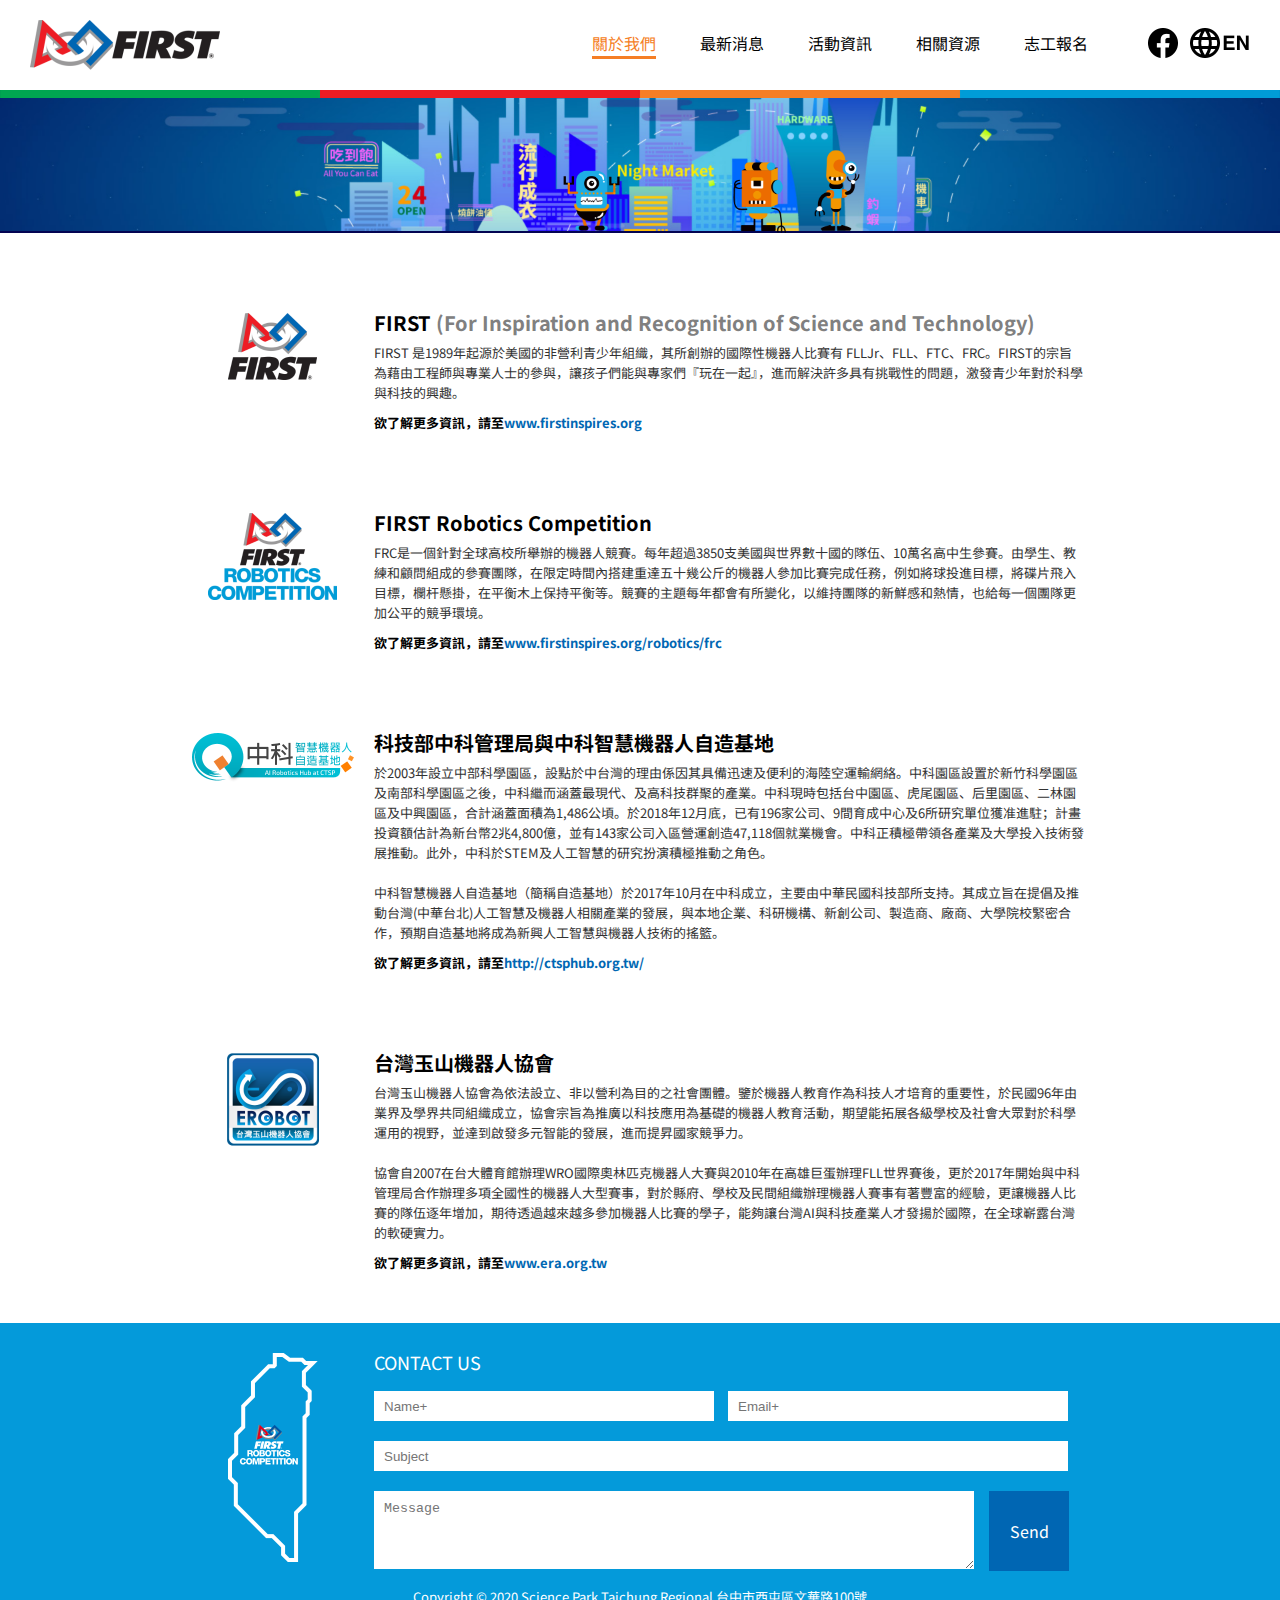
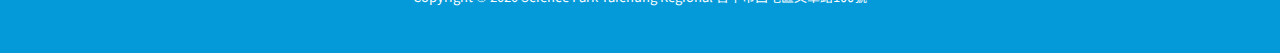
==== about.html @ 6f635e7b "新增" ====
<!DOCTYPE html>
<html lang="zh-TW">
<head>
  <meta charset="UTF-8">
  <meta name="viewport" content="width=device-width, initial-scale=1.0">
  <meta http-equiv="X-UA-Compatible" content="ie=edge">
  <meta property="og:type" content="website">
  <meta property="og:title" content="Science Park Taichung Regional" />
  <meta name="description" content="" />
  <meta property="og:image" content="img/800x800.png">
  <meta property="og:url" content="">
  <title>Science Park Taichung Regional</title>
  <link rel="shortcut icon" href="img/sp.ico">
  <link rel="stylesheet" href="css/jpreloader.css">
  <link rel="stylesheet" href="css/style.css">
  <link href="https://fonts.googleapis.com/css?family=Noto+Sans+SC" rel="stylesheet">
  <link href="https://fonts.googleapis.com/css?family=Roboto:300" rel="stylesheet">
  <title>Document</title>
</head>
<body>
<div id="jSplash"></div>
<div class="menu">
  <a href="index.html" title="Science Park Taichung Regional" class="logo">
    <img src="img/frc_logo@2x.png"
      alt="Science Park Taichung Regional">
  </a>
  <div class="icon">
    <a href="#" class="fb"></a>
    <a href="about_en.html" class="en"></a>
  </div>
  <ul>
    <li><a href="about.html" title="關於我們" class="act">關於我們</a></li>
    <li><a href="news.html" title="最新消息">最新消息</a></li>
    <li><a href="event.html" title="活動資訊">活動資訊</a></li>
    <li><a href="resource.html" title="相關資源">相關資源</a></li>
    <li><a href="volunteers.html" title="志工報名">志工報名</a></li>
  </ul>
 
</div>
<div class="bar"></div>
<div class="mainbar"><img src="img/banner@2x.png"></div>
<div class="wrap_box">
  <div class="info">
    <div><img src="img/first1@2x.png" style="width:89px;height:67px;"></div>
    <div>
      <h2>FIRST <span>(For Inspiration and Recognition of Science and Technology)</span></h2>
      <p>FIRST 是1989年起源於美國的非營利青少年組織，其所創辦的國際性機器人比賽有
        FLLJr、FLL、FTC、FRC。FIRST的宗旨為藉由工程師與專業人士的參與，讓孩子們能與專家們『玩在一起』，進而解決許多具有挑戰性的問題，激發青少年對於科學與科技的興趣。</p>
      <p>欲了解更多資訊，請至<a href="http://www.firstinspires.org" target="_blank">www.firstinspires.org</a></p>
    </div>
  </div>
  <div class="info">
    <div><img src="img/fir3@2x.png" style="width:129px;height:87px;"></div>
    <div>
      <h2>FIRST Robotics Competition</h2>
      <p>
        FRC是一個針對全球高校所舉辦的機器人競賽。每年超過3850支美國與世界數十國的隊伍、10萬名高中生參賽。由學生、教練和顧問組成的參賽團隊，在限定時間內搭建重達五十幾公斤的機器人參加比賽完成任務，例如將球投進目標，將碟片飛入目標，欄杆懸掛，在平衡木上保持平衡等。競賽的主題每年都會有所變化，以維持團隊的新鮮感和熱情，也給每一個團隊更加公平的競爭環境。
      </p>
      <p>欲了解更多資訊，請至<a href="http://www.firstinspires.org/robotics/frc"
          target="_blank">www.firstinspires.org/robotics/frc</a>
      </p>
    </div>
  </div>
  <div class="info">
    <div><img src="img/vector@2x.png" style="width:162px;height:55px;"></div>
    <div>
      <h2>科技部中科管理局與中科智慧機器人自造基地</h2>
      <p>
        於2003年設立中部科學園區，設點於中台灣的理由係因其具備迅速及便利的海陸空運輸網絡。中科園區設置於新竹科學園區及南部科學園區之後，中科繼而涵蓋最現代、及高科技群聚的產業。中科現時包括台中園區、虎尾園區、后里園區、二林園區及中興園區，合計涵蓋面積為1,486公頃。於2018年12月底，已有196家公司、9間育成中心及6所研究單位獲准進駐；計畫投資額估計為新台幣2兆4,800億，並有143家公司入區營運創造47,118個就業機會。中科正積極帶領各產業及大學投入技術發展推動。此外，中科於STEM及人工智慧的研究扮演積極推動之角色。
      <br><br>中科智慧機器人自造基地（簡稱自造基地）於2017年10月在中科成立，主要由中華民國科技部所支持。其成立旨在提倡及推動台灣(中華台北)人工智慧及機器人相關產業的發展，與本地企業、科研機構、新創公司、製造商、廠商、大學院校緊密合作，預期自造基地將成為新興人工智慧與機器人技術的搖籃。
      </p>
      <p>欲了解更多資訊，請至<a href="http://ctsphub.org.tw/" target="_blank">http://ctsphub.org.tw/</a>
      </p>
    </div>
  </div>
  <div class="info">
    <div><img src="img/er@2x.png" style="width:92px;height:93px;"></div>
    <div>
      <h2>台灣玉山機器人協會</h2>
      <p>
        台灣玉山機器人協會為依法設立、非以營利為目的之社會團體。鑒於機器人教育作為科技人才培育的重要性，於民國96年由業界及學界共同組織成立，協會宗旨為推廣以科技應用為基礎的機器人教育活動，期望能拓展各級學校及社會大眾對於科學運用的視野，並達到啟發多元智能的發展，進而提昇國家競爭力。
      <br><br>協會自2007在台大體育館辦理WRO國際奧林匹克機器人大賽與2010年在高雄巨蛋辦理FLL世界賽後，更於2017年開始與中科管理局合作辦理多項全國性的機器人大型賽事，對於縣府、學校及民間組織辦理機器人賽事有著豐富的經驗，更讓機器人比賽的隊伍逐年增加，期待透過越來越多參加機器人比賽的學子，能夠讓台灣AI與科技產業人才發揚於國際，在全球嶄露台灣的軟硬實力。
      </p>
      <p>欲了解更多資訊，請至<a href="http://www.era.org.tw" target="_blank">www.era.org.tw</a></p>
    </div>
  </div>
</div>
<div class="formbox">
  <div class="databox">
    <div><img src="img/twlogo@2x.png" style="width:90px;height:209px;"></div>
    <div>
      <p>CONTACT US</p>
      <input type="text" name="Name+" placeholder="Name+" required="">
      <input type="text" name="Email+" placeholder="Email+" required="">
      <input type="text" name="Subject" placeholder="Subject" required="">
      <textarea name="courseList" cols="50" rows="3" placeholder="Message"></textarea>
      <a href="javascript:;">Send</a>
    </div>
  </div>
  <div class="footer">Copyright © 2020 Science Park Taichung Regional 台中市西屯區文華路100號</div>
</div>
<div class="gotop" title="gotop">
  <a href="javascript:;">TOP</a>
</div>

  
</body>
<script src="js/lib/jquery-1.11.0.min.js"></script>
<script src="js/lib/TweenMax.min.js"></script>
<script src="js/lib/jpreloader.min.js"></script>
<script src="js/lib/swiper.min.js"></script>
<script src="js/sp.js"></script>
</html>
---- css/jpreloader.css ----
body{
	display:none;
}
#jpreOverlay {
	background-color: #022068;
}
#jpreSlide{
	font-size:22px;
	font-weight:bold;
	color:#ccc;
	text-align:center;
	width:430px;
/*	height:30%;*/
	margin-top: -120px;
}
#jpreLoader{
	width:430px;
	height:2px;
	margin-top: 0px;
/*	box-shadow:0 0 7px 3px #fff;
	-moz-box-shadow:0 0 7px 3px #fff;
	-webkit-box-shadow:0 0 7px 3px #fff;
	border-radius:25px;
	-moz-border-radius:25px;
	-webkit-border-radius:25px;*/
}
#jpreBar {
	/*display: none;*/
	border-radius:5px;
	-moz-border-radius:5px;
	-webkit-border-radius:5px;
	background-color:#449ad2;
}
#jprePercentage {
	width: 430px;
	color:#449ad2;
	font-family:"Gotham";
	/*font-weight:bold;*/
	text-align:center;
	/*text-shadow:1px 1px 1px #333;*/
	/*top:-100%;*/
	top:8px;
	font-size: 24px;
	/*font-style: italic;*/
	/*margin: 0 0 0 50px;*/
	margin: auto;
}



@-webkit-keyframes progress {
  from {
    background-position: 0 0;
  }
  to {
    background-position: -60px -60px;
  }
}
@-moz-keyframes progress {
  from {
    background-position: 0 0;
  }
  to {
    background-position: -60px -60px;
  }
}
@-ms-keyframes progress {
  from {
    background-position: 0 0;
  }
  to {
    background-position: -60px -60px;
  }
}
@-o-keyframes progress {
  from {
    background-position: 0 0;
  }
  to {
    background-position: -60px -60px;
  }
}
@keyframes progress {
  from {
    background-position: 0 0;
  }
  to {
    background-position: -60px -60px;
  }
}
---- css/style.css ----
html,
body,
div,
span,
applet,
object,
iframe,
h1,
h2,
h3,
h4,
h5,
h6,
p,
blockquote,
pre,
a,
abbr,
acronym,
address,
big,
cite,
code,
del,
dfn,
em,
img,
ins,
kbd,
q,
s,
samp,
small,
strike,
strong,
sub,
sup,
tt,
var,
b,
u,
i,
center,
dl,
dt,
dd,
ol,
ul,
li,
fieldset,
form,
label,
legend,
table,
caption,
tbody,
tfoot,
thead,
tr,
th,
td,
article,
aside,
canvas,
details,
embed,
figure,
figcaption,
footer,
header,
hgroup,
menu,
nav,
output,
ruby,
section,
summary,
time,
mark,
audio,
video {
  margin: 0;
  padding: 0;
  border: 0;
  font: inherit;
  font-size: 100%;
  vertical-align: baseline;
}

html {
  line-height: 1;
}

ol,
ul {
  list-style: none;
}

table {
  border-collapse: collapse;
  border-spacing: 0;
}

caption,
th,
td {
  text-align: left;
  font-weight: normal;
  vertical-align: middle;
}

q,
blockquote {
  quotes: none;
}

q:before,
q:after,
blockquote:before,
blockquote:after {
  content: "";
  content: none;
}

a img {
  border: none;
}

article,
aside,
details,
figcaption,
figure,
footer,
header,
hgroup,
main,
menu,
nav,
section,
summary {
  display: block;
}

html,
body {
  padding: 0;
  margin: 0;
  font-family: "Noto Sans SC", "sans-serif";
  background-color: #030452;
}

#jSplash {
  width: 430px;
  height: 100px;
  position: relative;
  background: url(../img/loading.png) no-repeat;
  margin: auto;
}

.menu {
  width: 100%;
  height: 90px;
  background-color: #ffffff;
}

.menu .logo {
  width: 190px;
  height: 50px;
  float: left;
  margin-top: 20px;
  margin-left: 30px;
}

.menu ul {
  float: right;
  margin-top: 35px;
  cursor:pointer;
  margin-right: 60px;
}

.menu ul li {
  display: inline-block;
  margin-left: 40px;
  
}

.menu ul li a {
  color: #000;
  text-decoration: none;
  font-size: 16px;
  -moz-transition: 0.3s;
  -o-transition: 0.3s;
  -webkit-transition: 0.3s;
  transition: 0.3s;
  display: block;
}

.menu ul li a::after{
  content: "";
  display: block;
  width: 0%;
  height: 3px;
  margin-top: 5px;
  background-color: #2a66ad;
  -moz-transition: 0.3s;
  -o-transition: 0.3s;
  -webkit-transition: 0.3s;
  transition: 0.3s;
}

.menu ul li a:hover{
  color:#2a66ad;
}

.menu ul li a:hover::after{
  width: 100%;
}

.menu ul li a.act{
  color:#f57e25;
}

.menu ul li a.act::after{
  content: "";
  display: block;
  width: 100%;
  height: 3px;
  margin-top: 5px;
  background-color: #f57e25;

}

.menu .icon{
  float: right;
  margin-top: 28px;
  margin-right: 30px;
}

.fb{
  width: 30px;
  height: 30px;
  display: inline-block;
  background: url(../img/fb@2x.png) no-repeat;
  background-size: 100% auto;
  -moz-transition: 0.3s;
  -o-transition: 0.3s;
  -webkit-transition: 0.3s;
  transition: 0.3s;
  margin-right: 8px;
}

.fb:hover{
  background-position-y: -30px;
}

.en{
  width: 60px;
  height: 30px;
  display: inline-block;
  background: url(../img/en@2x.png)no-repeat;
  background-size: 100% auto;
}

.tw {
  width: 60px;
  height: 30px;
  display: inline-block;
  background: url(../img/tw@2x.png)no-repeat;
  background-size: 100% auto;
}

.bar {
  width: 100%;
  height: 8px;
  background: url(../img/colorbars.png@2x.png) center center repeat;
  background-size: 100% auto;
}

.wrap {
  width: 100%;
  height: auto;
  background: url(../img/star.png@2x.png) center top no-repeat;
  background-size: 100% auto;
}

.main {
  width: 100%;
  height: 978px;
  position: relative;
  margin: auto;
  background: url(../img/group40.png) center 200px no-repeat;
}

.tittle {
  width: 750px;
  height: 200px;
  position: absolute;
  left: 50%;
  top: 7%;
  margin-left: -375px;
}

.sign{
  width: 1255px;
  height: 407px;
  position: absolute;
  top: 25%;
  left: 50%;
  margin-left: -615px;
  overflow: hidden;
}

.light{
  width: 1174px;
  height: 414px;
  position: absolute;
  background: url(../img/lights.png@2x.png) 0 0 no-repeat;
  left: 50%;
  top: 28%;
  margin-left: -540px;
  overflow: hidden;
}

.r1{
  width: 93px;
  height: 126px;
  position: absolute;
  top: 85.8%;
  right: 50%;
  margin-right: -400px;
}

.r2{
  width: 100px;
  height: 106px;
  position: absolute;
  top: 87.5%;
  left: 50%;
  margin-left: -600px;
}

.r3{
  width: 80px;
  height: 144px;
  position: absolute;
  top: 83.8%;
  right: 50%;
  margin-right: -550px;
}

.cloud1{
  width: 995px;
  height: 182px;
  position: absolute;
  left: 50%;
  margin-left: -497px;
  top: 56%;
}

.cloud2{
  width: 268px;
  height: 65px;
  position: absolute;
  top: 15%;
  right: 50%;
  margin-right: -700px;
}

.cloud3 {
  width: 262px;
  height: 41px;
  position: absolute;
  top: 10%;
  left: 50%;
  margin-left: -670px;
}

.taxi1{
  width: 92px;
  height: 77px;
  position: absolute;
  top: 38%;
  left: 50%;
  margin-left: -450px;
  background: url(../img/taxi.png) 0 0 no-repeat;
  overflow: hidden;
}

.taxi2{
  width: 92px;
  height: 78px;
  position: absolute;
  top:50%;
  right: 50%;
  margin-right: -350px;
  background: url(../img/taxi_mirror.png) 0 0 no-repeat;
  overflow: hidden;
}

.taxi3 {
  width: 92px;
  height: 77px;
  position: absolute;
  top: 30%;
  left: 50%;
  background: url(../img/taxi.png) 0 0 no-repeat;
  overflow: hidden;
  margin-left: -40px;
}

.taxi4 {
  width: 92px;
  height: 78px;
  position: absolute;
  top: 6%;
  right: 50%;
  margin-right: -400px;
  background: url(../img/taxi_mirror.png) 0 0 no-repeat;
  overflow: hidden;
}

.menu .logo img,.tittle img,.sign img,.r1 img,
.r2 img,
.r3 img,
.cloud1 img,
.taxi4 img,
.cloud2 img,
.cloud3 img,
.mainbar img,
.info div:nth-child(1) img,
.databox div:nth-child(1) img,
.eimg img
  {
  display: block;
  width: 100%;
}

.mainbar{
  width: 100%;
  height: auto;
}
.wrap_box,
.event{
  width: 100%;
  background-color: #ffffff;
  padding-bottom: 50px;
}

.formbox {
  position: relative;
  width: 100%;
  height: 330px;
  background-color: #049ADA;
}

.info,
.source,
.vol,
.article
{
  width: 900px;
  margin: auto;
  padding-top:80px;
}

.swiper-container {
  position: relative;
  width: 900px;
  height: 1050px;
  margin: auto;
  padding-top:80px;
  overflow: hidden;
}

.swiper-wrapper {
  position: absolute;
  width: 100%;
  left: 0;
}

.swiper-slide {
  position: relative;
  width: 900px;
  display: inline-block;
}

.swiper-container-horizontal>.swiper-pagination {
  height: 50px;
  line-height: 50px;
  bottom: 0;
}

.swiper-pagination-bullet {
  width: 20px;
  height: 20px;
  text-align: center;
  line-height: 20px;
  font-size: 12px;
  color: #000;
  opacity: 1;
  background: rgba(0, 0, 0, 0.2);
}

.swiper-pagination-bullet-active {
  color: #fff;
  background: #00ccff;
}

.ebox,
.ebox_n{
  width: 280px;
  height: 310px;
  margin: 16px 0 0 16px;
  display: inline-block;
  vertical-align: top;
}

.ebox a{
  display: block;
  text-decoration: none;
  background-color: #0066B3;
  -moz-transition: 0.3s;
  -o-transition: 0.3s;
  -webkit-transition: 0.3s;
  transition: 0.3s;
}

.ebox_n a {
  display: block;
  text-decoration: none;
  background-color: #00a651;
  -moz-transition: 0.3s;
  -o-transition: 0.3s;
  -webkit-transition: 0.3s;
  transition: 0.3s;
}

.ebox a:hover,
.ebox_n a:hover {
  background-color: #f57e25;
}

.ebox a:hover .eimg img,
.ebox_n a:hover .eimg img {
  width: 110%;
  margin-left: -5%;
}

.eimg{
  width: 280px;
  height: 210px;
  overflow: hidden;
}

.eimg img{
  -moz-transition: 0.3s;
  -o-transition: 0.3s;
  -webkit-transition: 0.3s;
  transition: 0.3s;
}

.et{
  width: 250px;
  height: 70px;
  padding: 15px;
}

.et h2{
  color: #fff;
  font-size: 15px;
  overflow:hidden;
  white-space: nowrap;
  text-overflow: ellipsis;
}

.et p{
  height: 30px;
  overflow: hidden;
  font-size: 12px;
  line-height: 16px;
  color: #fff;
  margin-top: 8px;
}

.time {
  margin-top: 8px;
  color: #fff;
  font-size: 12px;
  background: url(../img/clock.png) 0 2px no-repeat;
  padding-left: 13px;
  opacity: 0.5;
}

.vol{
  text-align: center;
}

.vol h3{
  font-size: 20px;
  font-weight: bold;
  line-height: 30px;
  color: #484848;
}

.volbox{
  width: 760px;
  height: 250px;
  margin: 20px auto;
  border: 4px solid #049ADA;
  border-radius: 30px;
  text-align: center;
}

.volbox h4{
  font-size: 25px;
  font-weight: bold;
  line-height: 37px;
  color: #000;
  margin: 40px auto 15px;
}

.volbox h5{
  font-size: 20px;
  font-weight: bold;
  color: #049ADA;
}

.volbox a{
  display: block;
  width: 120px;
  height: 50px;
  margin: 20px auto;
  background-color: #ED1C24;
  text-align: center;
  line-height: 50px;
  color: #fff;
  text-decoration: none;
  -moz-transition: 0.3s;
  -o-transition: 0.3s;
  -webkit-transition: 0.3s;
  transition: 0.3s;
}

.volbox a:hover{
  background-color: #0066B3;
}

.volbox_en {
  width: 760px;
  height: 300px;
  margin: 20px auto;
  border: 4px solid #049ADA;
  border-radius: 30px;
  text-align: center;
}

.volbox_en h4 {
  font-size: 25px;
  font-weight: bold;
  line-height: 37px;
  color: #000;
  margin: 40px auto 15px;
}

.volbox_en h5 {
  font-size: 20px;
  font-weight: bold;
  color: #049ADA;
}

.volbox_en a {
  display: block;
  width: 240px;
  height: 50px;
  margin: 20px auto;
  background-color: #ED1C24;
  text-align: center;
  line-height: 50px;
  color: #fff;
  text-decoration: none;
  -moz-transition: 0.3s;
  -o-transition: 0.3s;
  -webkit-transition: 0.3s;
  transition: 0.3s;
}

.volbox_en a:hover {
  background-color: #0066B3;
}

.ps{
  text-align: left;
  font-size: 13px;
  color: #484848;
  line-height: 20px;
  margin-top: 50px;
}

.databox {
  width: 900px;
  margin: auto;
  padding-top: 30px;
}

.databox p{
  font-size: 18px;
  color: #fff;
}

.databox input{
  outline: none;
  border: none;
  height: 30px;
  margin: 20px 10px 0 0;
  -webkit-flex: none;
  flex: none;
}

.databox input:nth-child(2),
.databox input:nth-child(3) {
  width: 320px;
}

.databox input:nth-child(4) {
  width: 674px;
}

.databox textarea {
  width: 580px;
  height: 58px;
  margin-top: 20px;
  outline: none;
  border: none;
}

.databox input[placeholder]{
  padding: 0 10px;
}

.databox textarea[placeholder]{
  padding: 10px;
}

.info > div,
.databox > div{
  display: inline-block;
}

.info div:nth-child(1),
.databox div:nth-child(1){
  width: 165px;
  vertical-align:top;
  margin-right: 15px;
}

.info div:nth-child(2),
.databox div:nth-child(2){
  width: 710px;
  position: relative;
}

.info div:nth-child(1) img,
.databox div:nth-child(1) img {
  margin: auto;
}

.databox a{
  display: block;
  position: absolute;
  width: 80px;
  height: 80px;
  text-align: center;
  line-height: 80px;
  background-color: #0066B3;
  color: #fff;
  text-decoration: none;
  right: 15px;
  top: 138px;
  -moz-transition: 0.3s;
  -o-transition: 0.3s;
  -webkit-transition: 0.3s;
  transition: 0.3s; 
}

.databox a:hover{
   background-color: #f57e25;
   color: #fff;

}

.info h2{
  font-size: 20px;
  font-weight: bold;
}

.info h2 > span{
  color: #808080;
}

.info p{
  font-size: 13px;
  line-height: 20px;
  margin-top: 10px;
  color: #323232;
}

.info p a{
  color: #0067b3;
  text-decoration: none;
}

.info p a:hover{
  text-decoration: underline;
}

.info p:nth-child(3){
  font-weight: bold;
  color: #000;
}

.barname{
  width: 900px;
  height: auto;
  background-color: #000;
  text-align: center;
  padding: 20px 0;
  font-size: 20px;
  line-height: 30px;
  font-weight: bold;
  color: #fff;
}

.barname p{
  font-size: 13px;
}

.entra{
  text-align: left;
  font-size: 13px;
  color: #000;
  padding: 20px;
  line-height: 20px;
}

.entra a{
   color: #049ADA;
}
.source img{
  display: block;
  width: 100%;
  margin-bottom: 100px;
}


.mapbar {
  width: 900px;
  margin: auto;
  padding-top: 80px;
  display: inline-flex;
  flex-direction: row;
}

.mapbar > div{
  color: #fff;
}

.mapbar div:nth-child(1){
  width: 100px;
  height: 70px;
  line-height: 70px;
  font-size: 20px;
  font-weight: bold;
  background-color: #000;
  text-align: center;
}

.mapbar div:nth-child(2) {
  width: 760px;
  height: 55px;
  background-color: #049ADA;
  font-size: 15px;
  padding: 15px 20px 0 20px;
  line-height: 20px;
  vertical-align: middle;
}

.gmap{
  width: 900px;
  height: 680px;
}

.footer{
  width: 100%;
  height: 20px;
  text-align: center;
  font-size: 13px;
  color: #ffffff;
  margin: 20px auto;
  display: inline-block;
}

.gotop {
  width: 60px;
  height: 60px;
  position: fixed;
  z-index: 12;
  bottom: 300px;
  right: 3%;
  opacity: 0;
}

.gotop a {
  width: 60px;
  height: 60px;
  line-height: 60px;
  border-radius: 60px;
  -webkit-border-radius: 60px;
  -moz-border-radius: 60px;
  display: block;
  font-size: 15px;
  background-color: #049ADA;
  color: #fff;
  text-align: center;
  text-decoration: none;
  -moz-transition: 0.3s;
  -o-transition: 0.3s;
  -webkit-transition: 0.3s;
  transition: 0.3s;
}

.gotop a:hover {
  color: #ffffff;
  background-color: #f57e25;
}
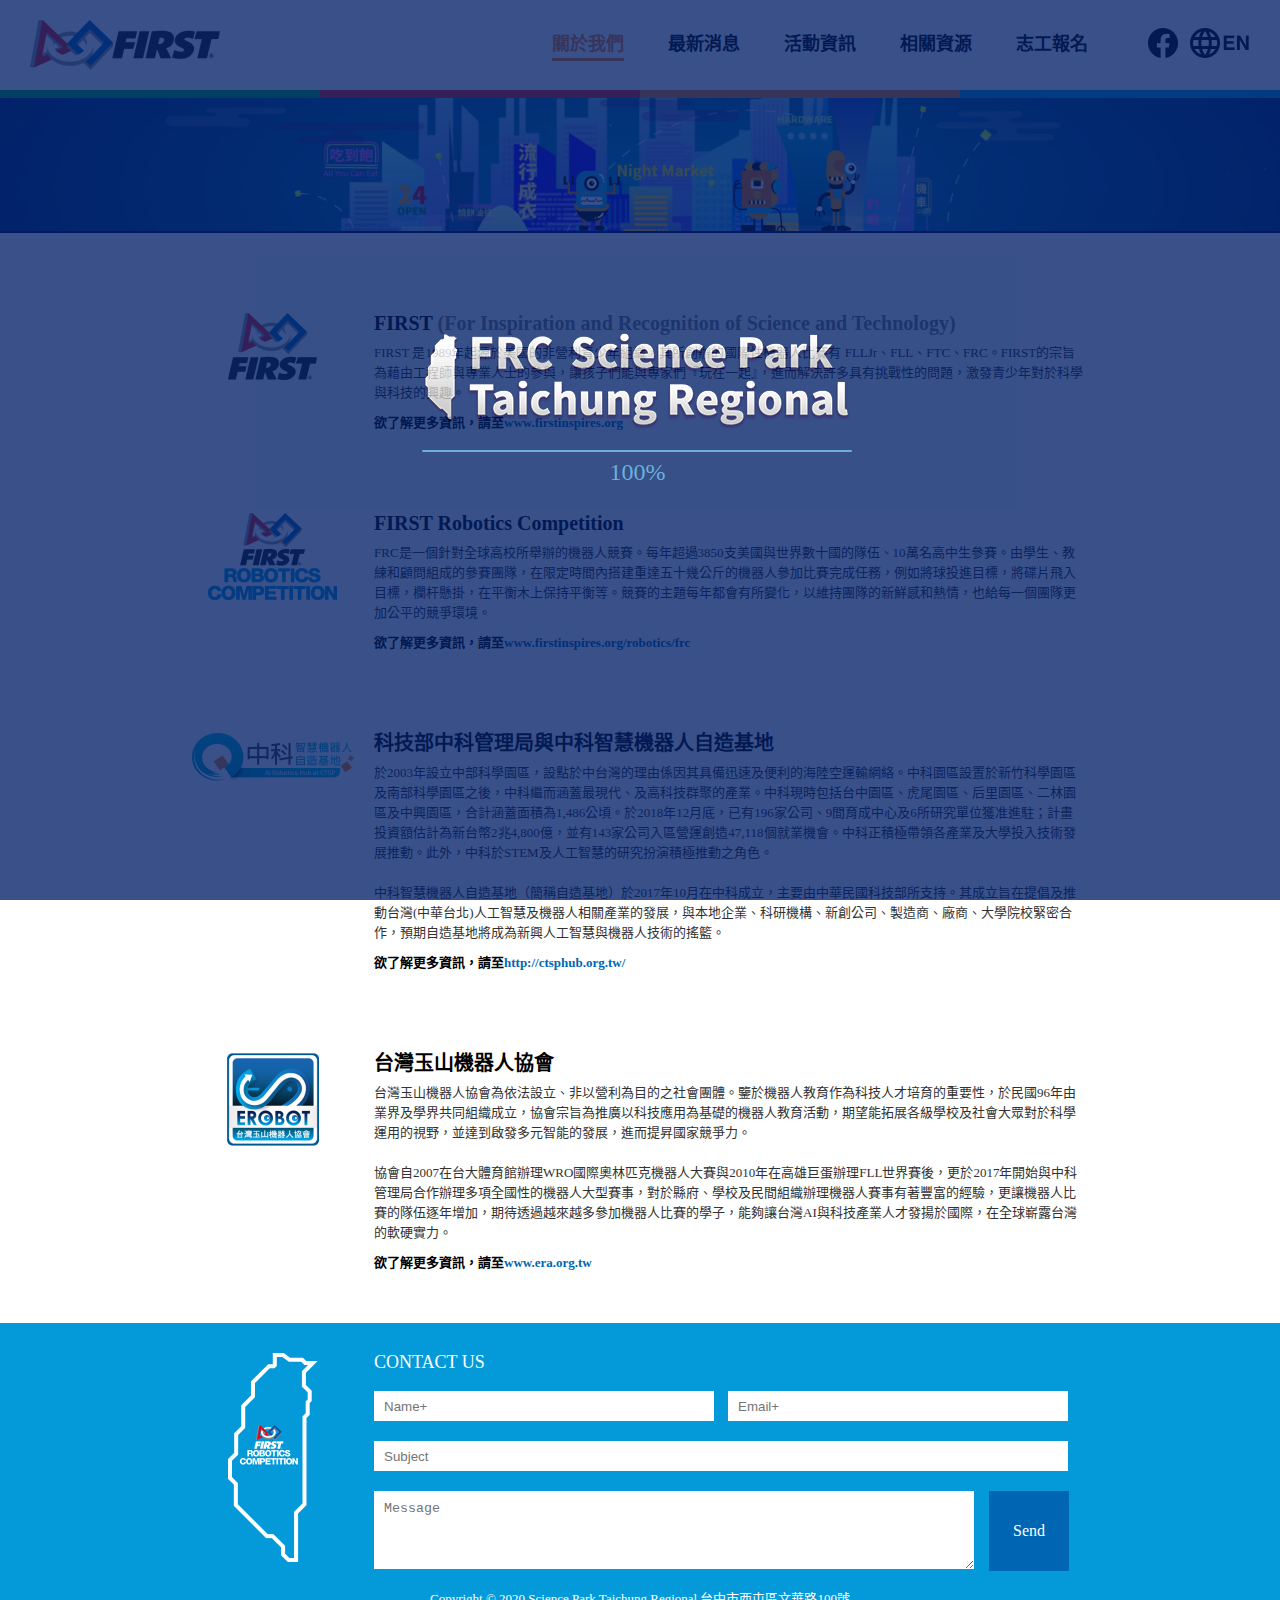
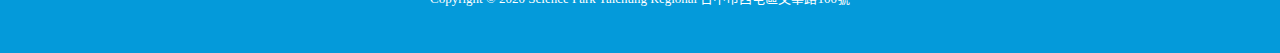
==== commit 2fd7b12e: "修改" ====
--- a/about.html
+++ b/about.html
@@ -5,17 +5,16 @@
   <meta name="viewport" content="width=device-width, initial-scale=1.0">
   <meta http-equiv="X-UA-Compatible" content="ie=edge">
   <meta property="og:type" content="website">
-  <meta property="og:title" content="Science Park Taichung Regional" />
-  <meta name="description" content="" />
+  <meta property="og:title" content="2020 FRC Science Park Taichung Regional" />
+  <meta name="description" content="FRC科學園區台中區域賽將於2020年3月6日至8日在逢甲大學體育館盛大舉行。" />
   <meta property="og:image" content="img/800x800.png">
   <meta property="og:url" content="">
-  <title>Science Park Taichung Regional</title>
   <link rel="shortcut icon" href="img/sp.ico">
   <link rel="stylesheet" href="css/jpreloader.css">
   <link rel="stylesheet" href="css/style.css">
   <link href="https://fonts.googleapis.com/css?family=Noto+Sans+SC" rel="stylesheet">
   <link href="https://fonts.googleapis.com/css?family=Roboto:300" rel="stylesheet">
-  <title>Document</title>
+  <title>2020 FRC Science Park Taichung Regional</title>
 </head>
 <body>
 <div id="jSplash"></div>
--- a/css/style.css
+++ b/css/style.css
@@ -146,7 +146,7 @@
 body {
   padding: 0;
   margin: 0;
-  font-family: "Noto Sans SC", "sans-serif";
+  font-family: "Microsoft JhengHei", "微軟正黑體";
   background-color: #030452;
 }
 
@@ -175,28 +175,29 @@
 .menu ul {
   float: right;
   margin-top: 35px;
-  cursor:pointer;
+  cursor: pointer;
   margin-right: 60px;
 }
 
 .menu ul li {
   display: inline-block;
   margin-left: 40px;
-  
+
 }
 
 .menu ul li a {
   color: #000;
   text-decoration: none;
-  font-size: 16px;
+  font-size: 18px;
   -moz-transition: 0.3s;
   -o-transition: 0.3s;
   -webkit-transition: 0.3s;
   transition: 0.3s;
   display: block;
-}
-
-.menu ul li a::after{
+  font-weight: bold;
+}
+
+.menu ul li a::after {
   content: "";
   display: block;
   width: 0%;
@@ -209,19 +210,19 @@
   transition: 0.3s;
 }
 
-.menu ul li a:hover{
-  color:#2a66ad;
-}
-
-.menu ul li a:hover::after{
-  width: 100%;
-}
-
-.menu ul li a.act{
-  color:#f57e25;
-}
-
-.menu ul li a.act::after{
+.menu ul li a:hover {
+  color: #2a66ad;
+}
+
+.menu ul li a:hover::after {
+  width: 100%;
+}
+
+.menu ul li a.act {
+  color: #f57e25;
+}
+
+.menu ul li a.act::after {
   content: "";
   display: block;
   width: 100%;
@@ -231,13 +232,13 @@
 
 }
 
-.menu .icon{
+.menu .icon {
   float: right;
   margin-top: 28px;
   margin-right: 30px;
 }
 
-.fb{
+.fb {
   width: 30px;
   height: 30px;
   display: inline-block;
@@ -250,11 +251,11 @@
   margin-right: 8px;
 }
 
-.fb:hover{
+.fb:hover {
   background-position-y: -30px;
 }
 
-.en{
+.en {
   width: 60px;
   height: 30px;
   display: inline-block;
@@ -293,15 +294,15 @@
 }
 
 .tittle {
-  width: 750px;
-  height: 200px;
+  width: 753px;
+  height: 231px;
   position: absolute;
   left: 50%;
   top: 7%;
   margin-left: -375px;
 }
 
-.sign{
+.sign {
   width: 1255px;
   height: 407px;
   position: absolute;
@@ -311,7 +312,7 @@
   overflow: hidden;
 }
 
-.light{
+.light {
   width: 1174px;
   height: 414px;
   position: absolute;
@@ -322,7 +323,7 @@
   overflow: hidden;
 }
 
-.r1{
+.r1 {
   width: 93px;
   height: 126px;
   position: absolute;
@@ -331,7 +332,7 @@
   margin-right: -400px;
 }
 
-.r2{
+.r2 {
   width: 100px;
   height: 106px;
   position: absolute;
@@ -340,7 +341,7 @@
   margin-left: -600px;
 }
 
-.r3{
+.r3 {
   width: 80px;
   height: 144px;
   position: absolute;
@@ -349,7 +350,7 @@
   margin-right: -550px;
 }
 
-.cloud1{
+.cloud1 {
   width: 995px;
   height: 182px;
   position: absolute;
@@ -358,7 +359,7 @@
   top: 56%;
 }
 
-.cloud2{
+.cloud2 {
   width: 268px;
   height: 65px;
   position: absolute;
@@ -376,7 +377,7 @@
   margin-left: -670px;
 }
 
-.taxi1{
+.taxi1 {
   width: 92px;
   height: 77px;
   position: absolute;
@@ -387,11 +388,11 @@
   overflow: hidden;
 }
 
-.taxi2{
+.taxi2 {
   width: 92px;
   height: 78px;
   position: absolute;
-  top:50%;
+  top: 50%;
   right: 50%;
   margin-right: -350px;
   background: url(../img/taxi_mirror.png) 0 0 no-repeat;
@@ -415,12 +416,15 @@
   position: absolute;
   top: 6%;
   right: 50%;
-  margin-right: -400px;
+  margin-right: -450px;
   background: url(../img/taxi_mirror.png) 0 0 no-repeat;
   overflow: hidden;
 }
 
-.menu .logo img,.tittle img,.sign img,.r1 img,
+.menu .logo img,
+.tittle img,
+.sign img,
+.r1 img,
 .r2 img,
 .r3 img,
 .cloud1 img,
@@ -430,18 +434,18 @@
 .mainbar img,
 .info div:nth-child(1) img,
 .databox div:nth-child(1) img,
-.eimg img
-  {
-  display: block;
-  width: 100%;
-}
-
-.mainbar{
+.eimg img {
+  display: block;
+  width: 100%;
+}
+
+.mainbar {
   width: 100%;
   height: auto;
 }
+
 .wrap_box,
-.event{
+.event {
   width: 100%;
   background-color: #ffffff;
   padding-bottom: 50px;
@@ -457,11 +461,10 @@
 .info,
 .source,
 .vol,
-.article
-{
+.article {
   width: 900px;
   margin: auto;
-  padding-top:80px;
+  padding-top: 80px;
 }
 
 .swiper-container {
@@ -469,7 +472,7 @@
   width: 900px;
   height: 1050px;
   margin: auto;
-  padding-top:80px;
+  padding-top: 80px;
   overflow: hidden;
 }
 
@@ -508,7 +511,7 @@
 }
 
 .ebox,
-.ebox_n{
+.ebox_n {
   width: 280px;
   height: 310px;
   margin: 16px 0 0 16px;
@@ -516,7 +519,7 @@
   vertical-align: top;
 }
 
-.ebox a{
+.ebox a {
   display: block;
   text-decoration: none;
   background-color: #0066B3;
@@ -547,34 +550,34 @@
   margin-left: -5%;
 }
 
-.eimg{
+.eimg {
   width: 280px;
   height: 210px;
   overflow: hidden;
 }
 
-.eimg img{
+.eimg img {
   -moz-transition: 0.3s;
   -o-transition: 0.3s;
   -webkit-transition: 0.3s;
   transition: 0.3s;
 }
 
-.et{
+.et {
   width: 250px;
   height: 70px;
   padding: 15px;
 }
 
-.et h2{
+.et h2 {
   color: #fff;
   font-size: 15px;
-  overflow:hidden;
+  overflow: hidden;
   white-space: nowrap;
   text-overflow: ellipsis;
 }
 
-.et p{
+.et p {
   height: 30px;
   overflow: hidden;
   font-size: 12px;
@@ -592,18 +595,18 @@
   opacity: 0.5;
 }
 
-.vol{
-  text-align: center;
-}
-
-.vol h3{
+.vol {
+  text-align: center;
+}
+
+.vol h3 {
   font-size: 20px;
   font-weight: bold;
   line-height: 30px;
   color: #484848;
 }
 
-.volbox{
+.volbox {
   width: 760px;
   height: 250px;
   margin: 20px auto;
@@ -612,7 +615,7 @@
   text-align: center;
 }
 
-.volbox h4{
+.volbox h4 {
   font-size: 25px;
   font-weight: bold;
   line-height: 37px;
@@ -620,13 +623,19 @@
   margin: 40px auto 15px;
 }
 
-.volbox h5{
+.volbox h6 {
+  font-size: 23px;
+  font-weight: bold;
+  line-height: 30px;
+}
+
+.volbox h5 {
   font-size: 20px;
   font-weight: bold;
   color: #049ADA;
 }
 
-.volbox a{
+.volbox h6 a {
   display: block;
   width: 120px;
   height: 50px;
@@ -642,7 +651,7 @@
   transition: 0.3s;
 }
 
-.volbox a:hover{
+.volbox h6 a:hover {
   background-color: #0066B3;
 }
 
@@ -656,24 +665,37 @@
 }
 
 .volbox_en h4 {
-  font-size: 25px;
-  font-weight: bold;
-  line-height: 37px;
+  font-size: 23px;
+  font-weight: bold;
+  line-height: 30px;
   color: #000;
-  margin: 40px auto 15px;
+  margin: 40px 40px 15px;
+}
+
+.volbox h4 a {
+  text-decoration: underline;
+  color: #000;
+}
+
+.volbox_en h6 {
+  font-size: 23px;
+  font-weight: bold;
+  line-height: 30px;
 }
 
 .volbox_en h5 {
   font-size: 20px;
   font-weight: bold;
   color: #049ADA;
-}
-
-.volbox_en a {
-  display: block;
-  width: 240px;
+  margin: 0px 40px;
+  line-height: 30px;
+}
+
+.volbox_en h6 a {
+  display: block;
+  width: 300px;
   height: 50px;
-  margin: 20px auto;
+  margin: 15px auto;
   background-color: #ED1C24;
   text-align: center;
   line-height: 50px;
@@ -685,16 +707,30 @@
   transition: 0.3s;
 }
 
-.volbox_en a:hover {
+.volbox_en h6 a:hover {
   background-color: #0066B3;
 }
 
-.ps{
+.volbox_en h4 a {
+  text-decoration: underline;
+  color: #000;
+}
+
+.volbox_en h4 a:hover,
+.volbox h4 a:hover .ps a:hover {
+  text-decoration: none;
+}
+
+.ps {
   text-align: left;
-  font-size: 13px;
+  font-size: 15px;
   color: #484848;
   line-height: 20px;
   margin-top: 50px;
+}
+
+.ps a {
+  color: #0066B3;
 }
 
 .databox {
@@ -703,12 +739,12 @@
   padding-top: 30px;
 }
 
-.databox p{
+.databox p {
   font-size: 18px;
   color: #fff;
 }
 
-.databox input{
+.databox input {
   outline: none;
   border: none;
   height: 30px;
@@ -734,28 +770,28 @@
   border: none;
 }
 
-.databox input[placeholder]{
+.databox input[placeholder] {
   padding: 0 10px;
 }
 
-.databox textarea[placeholder]{
+.databox textarea[placeholder] {
   padding: 10px;
 }
 
-.info > div,
-.databox > div{
+.info>div,
+.databox>div {
   display: inline-block;
 }
 
 .info div:nth-child(1),
-.databox div:nth-child(1){
+.databox div:nth-child(1) {
   width: 165px;
-  vertical-align:top;
+  vertical-align: top;
   margin-right: 15px;
 }
 
 .info div:nth-child(2),
-.databox div:nth-child(2){
+.databox div:nth-child(2) {
   width: 710px;
   position: relative;
 }
@@ -765,7 +801,7 @@
   margin: auto;
 }
 
-.databox a{
+.databox a {
   display: block;
   position: absolute;
   width: 80px;
@@ -780,46 +816,46 @@
   -moz-transition: 0.3s;
   -o-transition: 0.3s;
   -webkit-transition: 0.3s;
-  transition: 0.3s; 
-}
-
-.databox a:hover{
-   background-color: #f57e25;
-   color: #fff;
-
-}
-
-.info h2{
+  transition: 0.3s;
+}
+
+.databox a:hover {
+  background-color: #f57e25;
+  color: #fff;
+
+}
+
+.info h2 {
   font-size: 20px;
   font-weight: bold;
 }
 
-.info h2 > span{
+.info h2>span {
   color: #808080;
 }
 
-.info p{
+.info p {
   font-size: 13px;
   line-height: 20px;
   margin-top: 10px;
   color: #323232;
 }
 
-.info p a{
+.info p a {
   color: #0067b3;
   text-decoration: none;
 }
 
-.info p a:hover{
+.info p a:hover {
   text-decoration: underline;
 }
 
-.info p:nth-child(3){
+.info p:nth-child(3) {
   font-weight: bold;
   color: #000;
 }
 
-.barname{
+.barname {
   width: 900px;
   height: auto;
   background-color: #000;
@@ -831,11 +867,11 @@
   color: #fff;
 }
 
-.barname p{
+.barname p {
   font-size: 13px;
 }
 
-.entra{
+.entra {
   text-align: left;
   font-size: 13px;
   color: #000;
@@ -843,10 +879,11 @@
   line-height: 20px;
 }
 
-.entra a{
-   color: #049ADA;
-}
-.source img{
+.entra a {
+  color: #049ADA;
+}
+
+.source img {
   display: block;
   width: 100%;
   margin-bottom: 100px;
@@ -861,11 +898,11 @@
   flex-direction: row;
 }
 
-.mapbar > div{
-  color: #fff;
-}
-
-.mapbar div:nth-child(1){
+.mapbar>div {
+  color: #fff;
+}
+
+.mapbar div:nth-child(1) {
   width: 100px;
   height: 70px;
   line-height: 70px;
@@ -885,12 +922,12 @@
   vertical-align: middle;
 }
 
-.gmap{
+.gmap {
   width: 900px;
   height: 680px;
 }
 
-.footer{
+.footer {
   width: 100%;
   height: 20px;
   text-align: center;
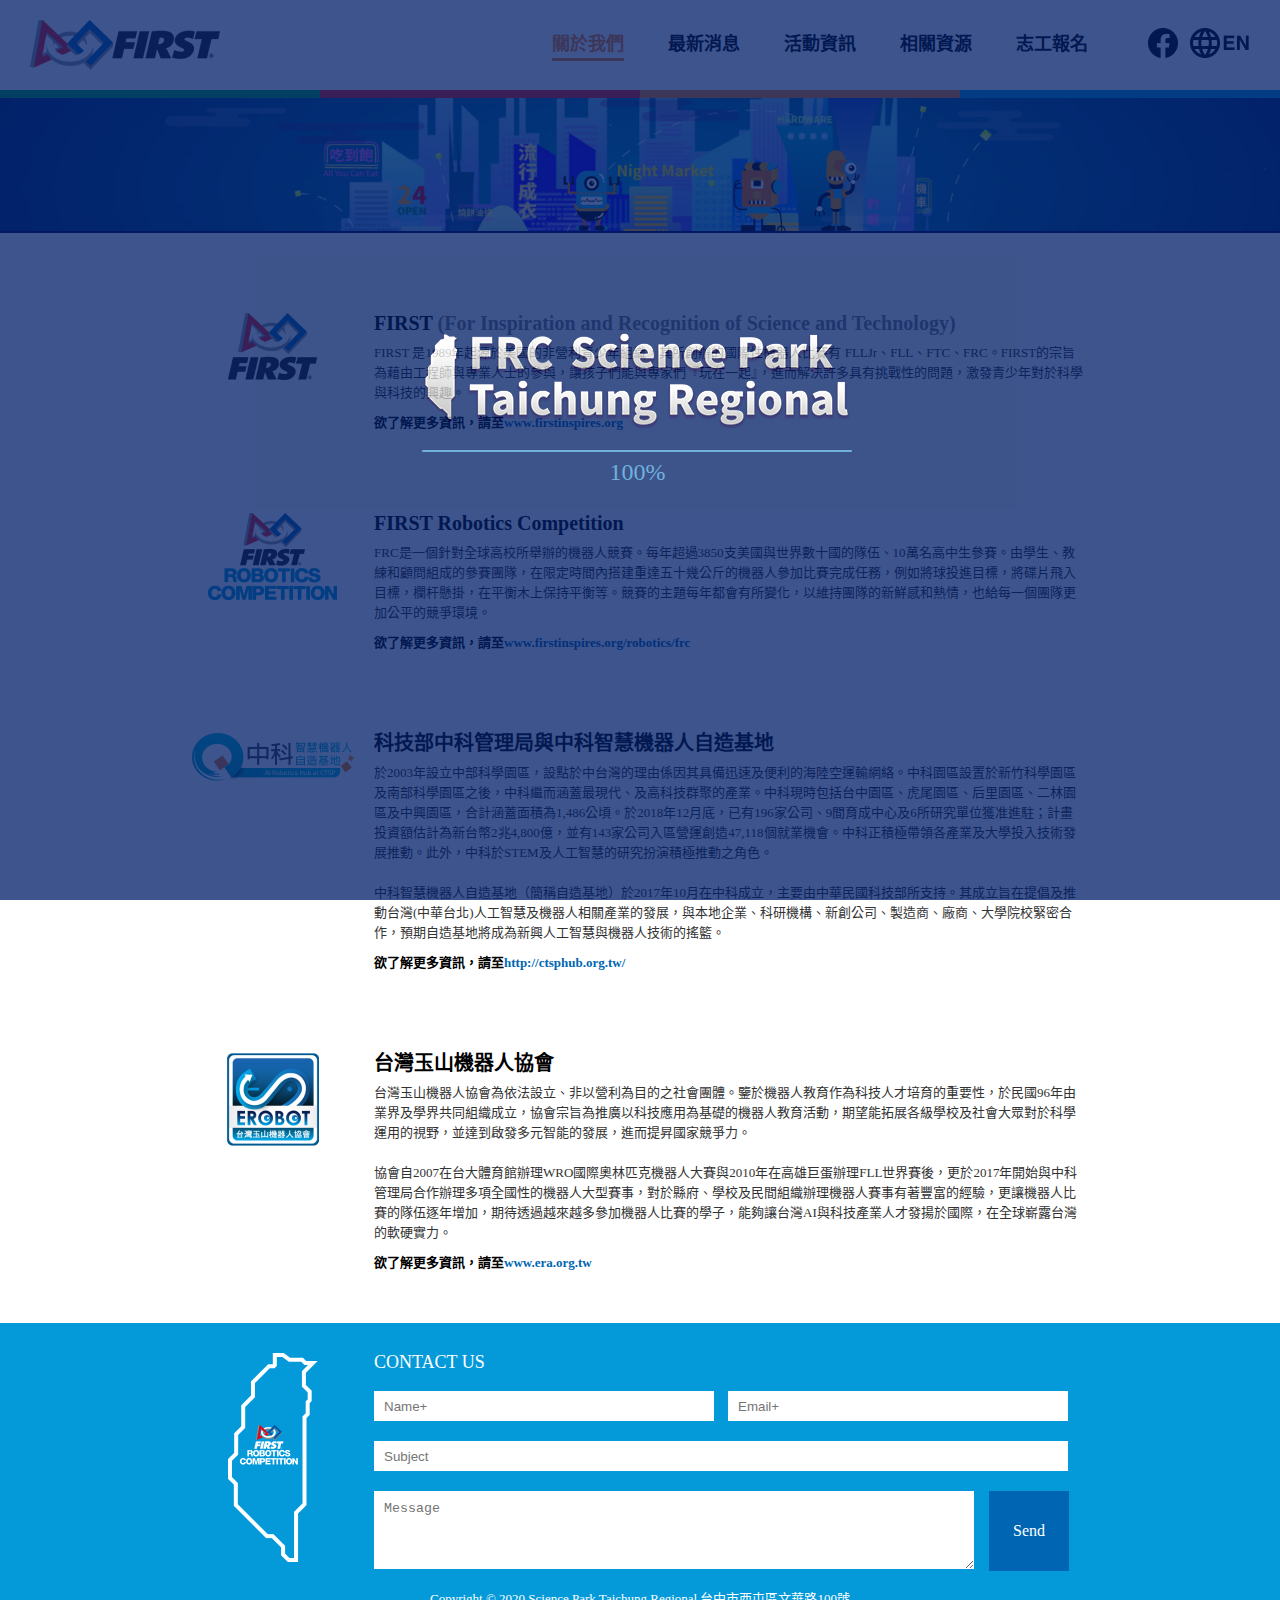
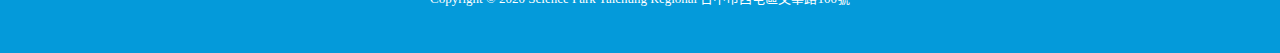
==== commit 93b21796: "修改" ====
--- a/about.html
+++ b/about.html
@@ -2,7 +2,7 @@
 <html lang="zh-TW">
 <head>
   <meta charset="UTF-8">
-  <meta name="viewport" content="width=device-width, initial-scale=1.0">
+  <meta name="viewport" content="width=1200, initial-scale=1.0">
   <meta http-equiv="X-UA-Compatible" content="ie=edge">
   <meta property="og:type" content="website">
   <meta property="og:title" content="2020 FRC Science Park Taichung Regional" />
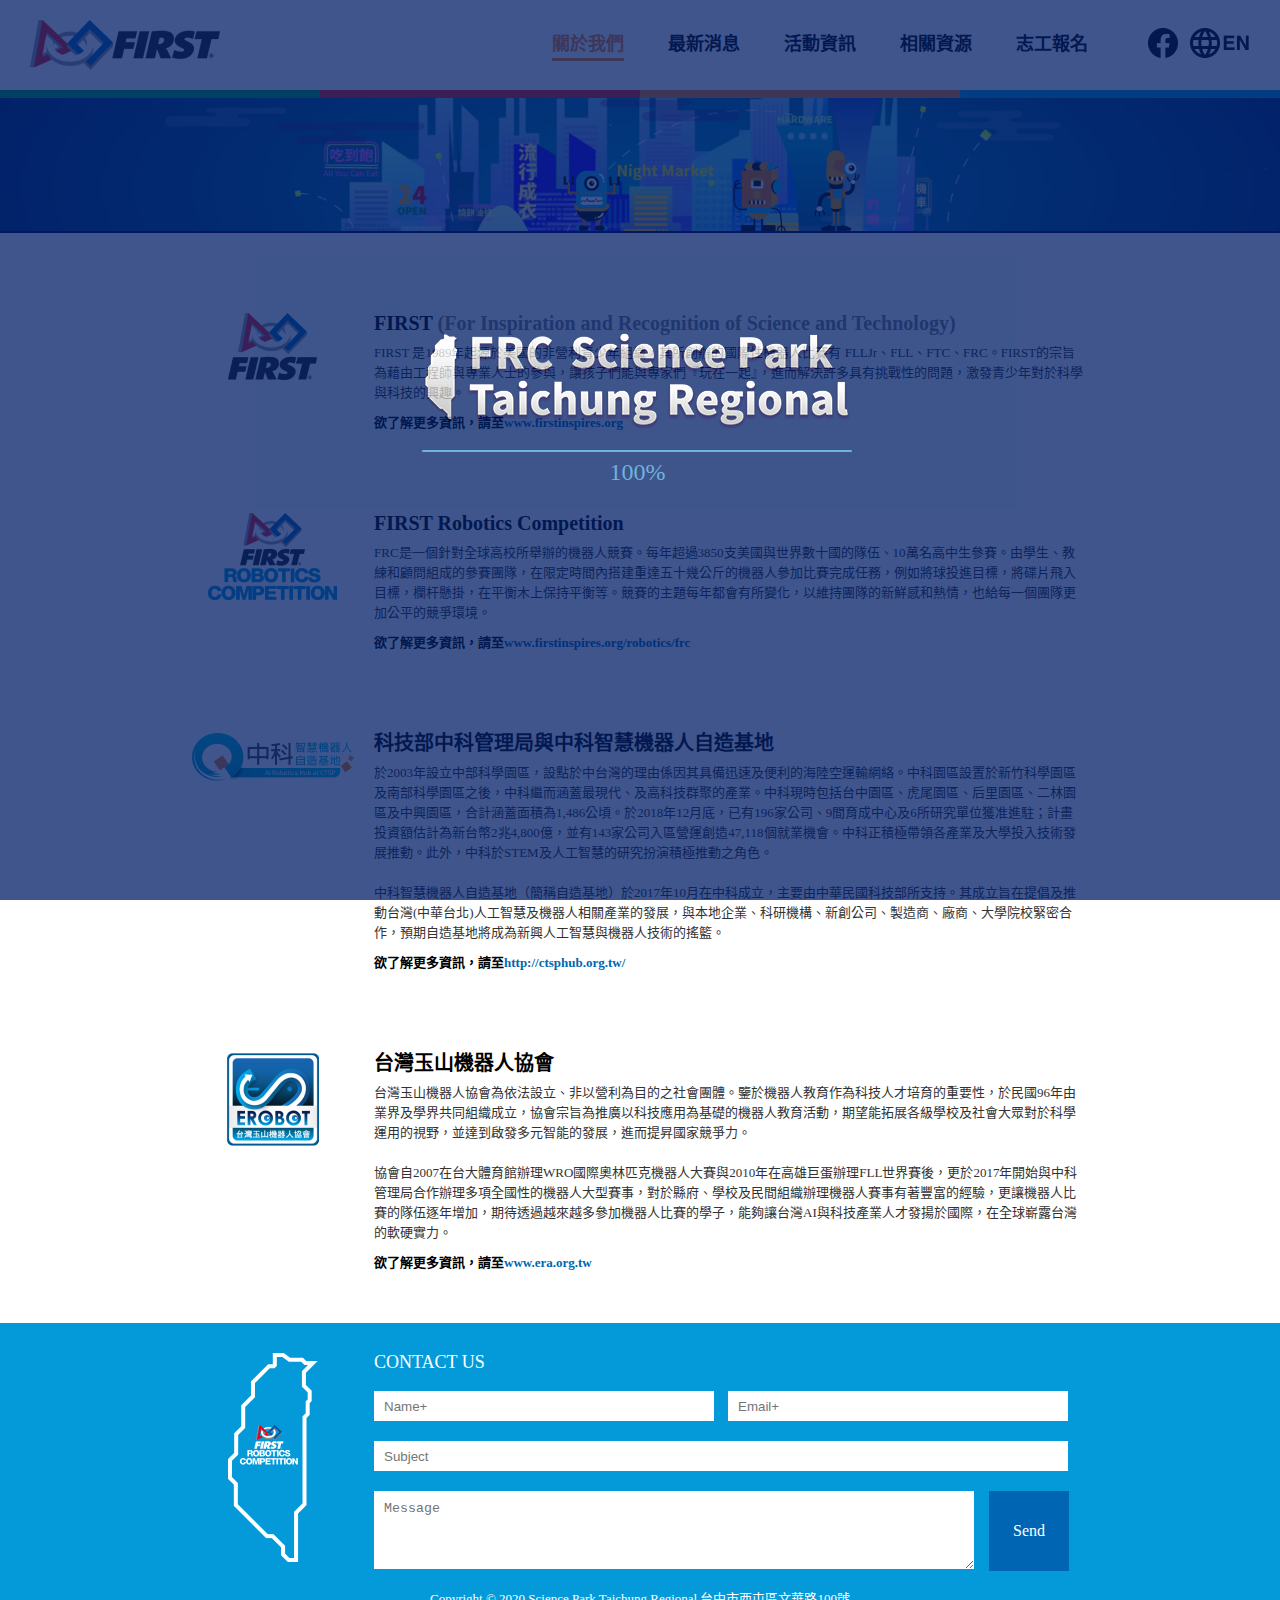
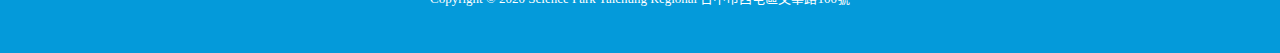
==== commit 6d43c604: "修改" ====
--- a/about.html
+++ b/about.html
@@ -2,7 +2,7 @@
 <html lang="zh-TW">
 <head>
   <meta charset="UTF-8">
-  <meta name="viewport" content="width=1200, initial-scale=1.0">
+  <meta name="viewport" content="width=1200">
   <meta http-equiv="X-UA-Compatible" content="ie=edge">
   <meta property="og:type" content="website">
   <meta property="og:title" content="2020 FRC Science Park Taichung Regional" />
--- a/css/style.css
+++ b/css/style.css
@@ -160,6 +160,7 @@
 
 .menu {
   width: 100%;
+  min-width: 1200px;
   height: 90px;
   background-color: #ffffff;
 }
@@ -182,7 +183,6 @@
 .menu ul li {
   display: inline-block;
   margin-left: 40px;
-
 }
 
 .menu ul li a {
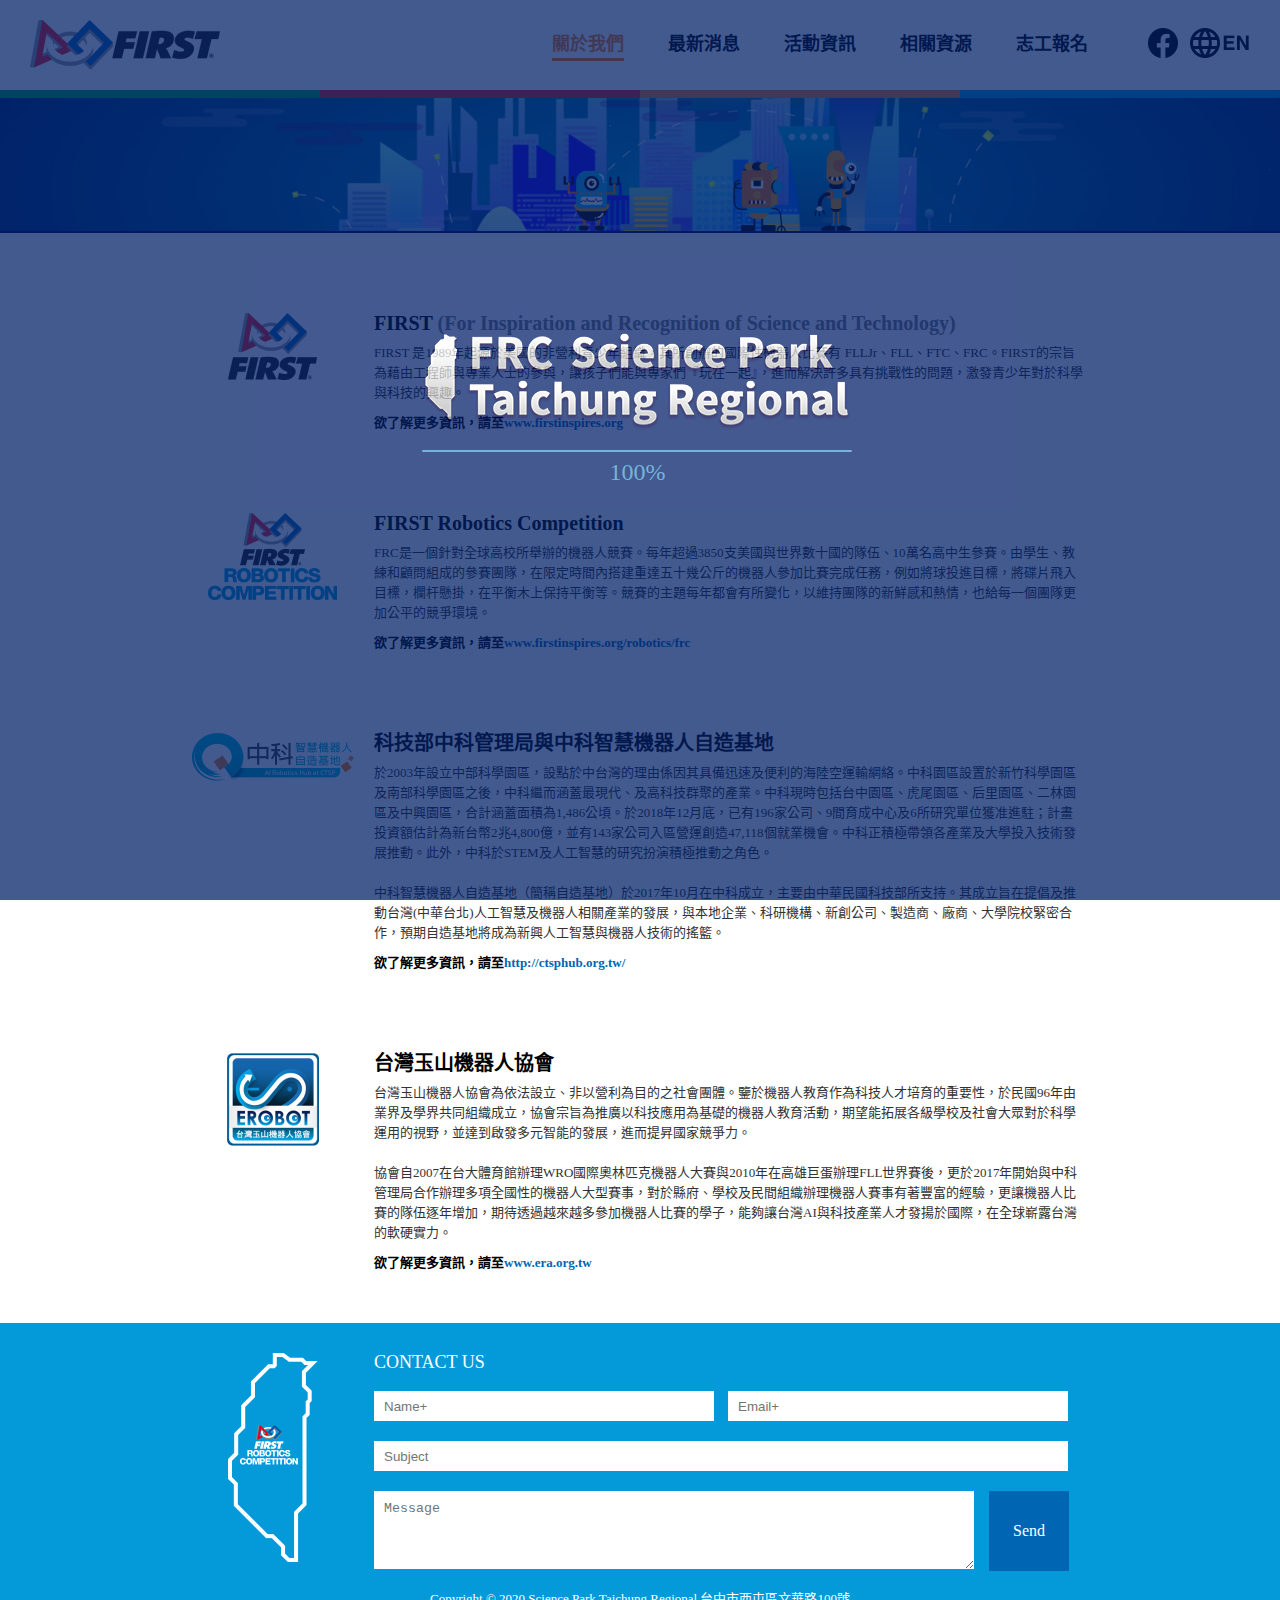
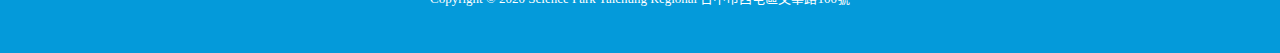
==== commit 764c4463: "修改" ====
--- a/about.html
+++ b/about.html
@@ -24,7 +24,7 @@
       alt="Science Park Taichung Regional">
   </a>
   <div class="icon">
-    <a href="#" class="fb"></a>
+    <a href="https://m.facebook.com/ESUNRA/" target="_blank" class="fb"></a>
     <a href="about_en.html" class="en"></a>
   </div>
   <ul>
--- a/css/style.css
+++ b/css/style.css
@@ -280,6 +280,7 @@
 
 .wrap {
   width: 100%;
+  min-width: 1200px;
   height: auto;
   background: url(../img/star.png@2x.png) center top no-repeat;
   background-size: 100% auto;
@@ -867,7 +868,31 @@
   color: #fff;
 }
 
-.barname p {
+.barname_en {
+  width: 900px;
+  height: auto;
+  text-align: center;
+  padding: 20px 0;
+  font-size: 20px;
+  line-height: 30px;
+  font-weight: bold;
+  color: #000;
+}
+
+.barname_en h2 {
+  font-size: 15px;
+}
+
+.barname_en a {
+  color: #049ADA;
+}
+
+.barname_en a:hover {
+  text-decoration: none;
+}
+
+.barname p,
+.barname_en p {
   font-size: 13px;
 }
 
@@ -889,6 +914,46 @@
   margin-bottom: 100px;
 }
 
+.routemap {
+  width: 900px;
+  position: relative;
+}
+
+.routemap a {
+  display: block;
+  position: absolute;
+}
+
+.routemap .m1,
+.routemap .m2 {
+  width: 96px;
+  height: 50px;
+}
+
+.routemap .m2 {
+  top: 138px;
+}
+
+.routemap .m3 {
+  width: 60px;
+  height: 20px;
+  top: 300px;
+  left: 210px;
+}
+
+.routemap .m4 {
+  width: 95px;
+  height: 20px;
+  top: 520px;
+  left: 180px;
+}
+
+.routemap .m5 {
+  width: 60px;
+  height: 20px;
+  top: 550px;
+  left: 180px;
+}
 
 .mapbar {
   width: 900px;
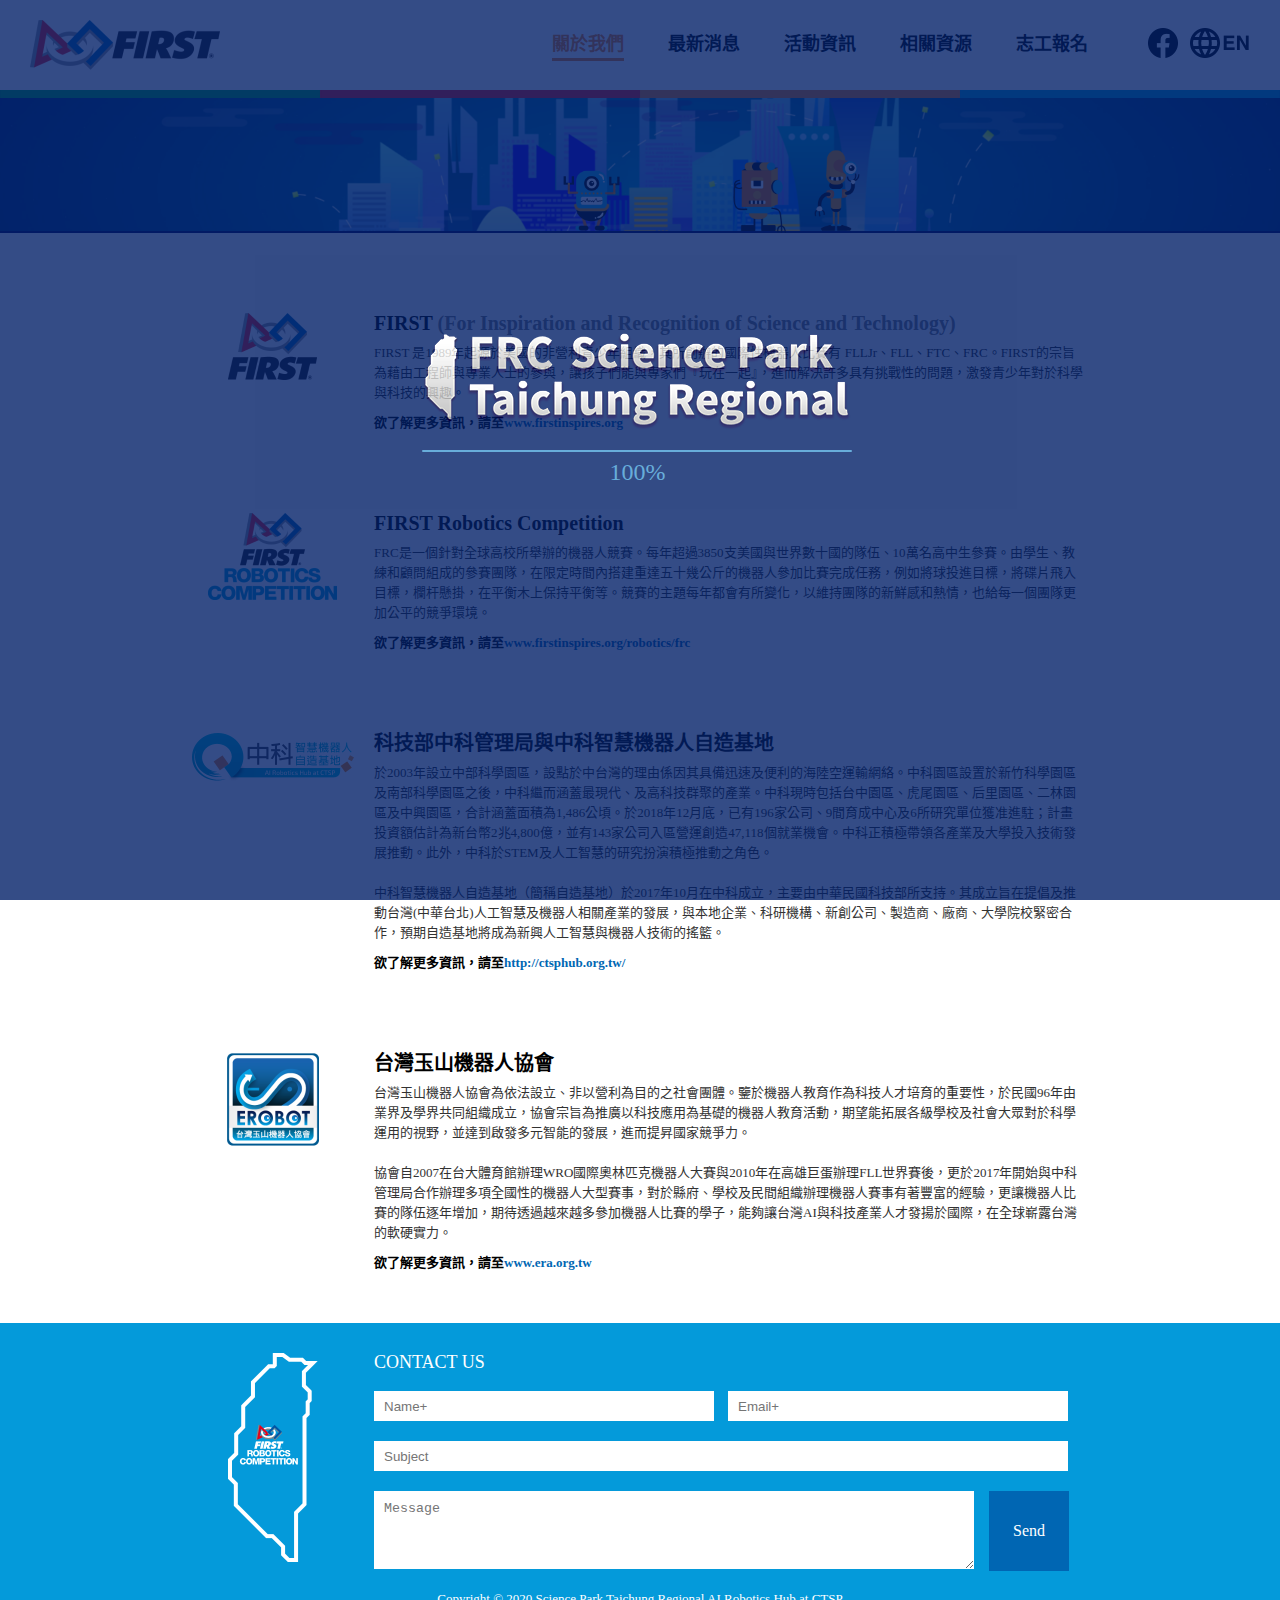
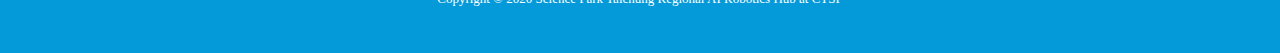
==== commit a40dc5d2: "修改" ====
--- a/about.html
+++ b/about.html
@@ -24,7 +24,7 @@
       alt="Science Park Taichung Regional">
   </a>
   <div class="icon">
-    <a href="https://m.facebook.com/ESUNRA/" target="_blank" class="fb"></a>
+    <a href="#" class="fb"></a>
     <a href="about_en.html" class="en"></a>
   </div>
   <ul>
@@ -96,7 +96,7 @@
       <a href="javascript:;">Send</a>
     </div>
   </div>
-  <div class="footer">Copyright © 2020 Science Park Taichung Regional 台中市西屯區文華路100號</div>
+  <div class="footer">Copyright © 2020 Science Park Taichung Regional AI Robotics Hub at CTSP</div>
 </div>
 <div class="gotop" title="gotop">
   <a href="javascript:;">TOP</a>
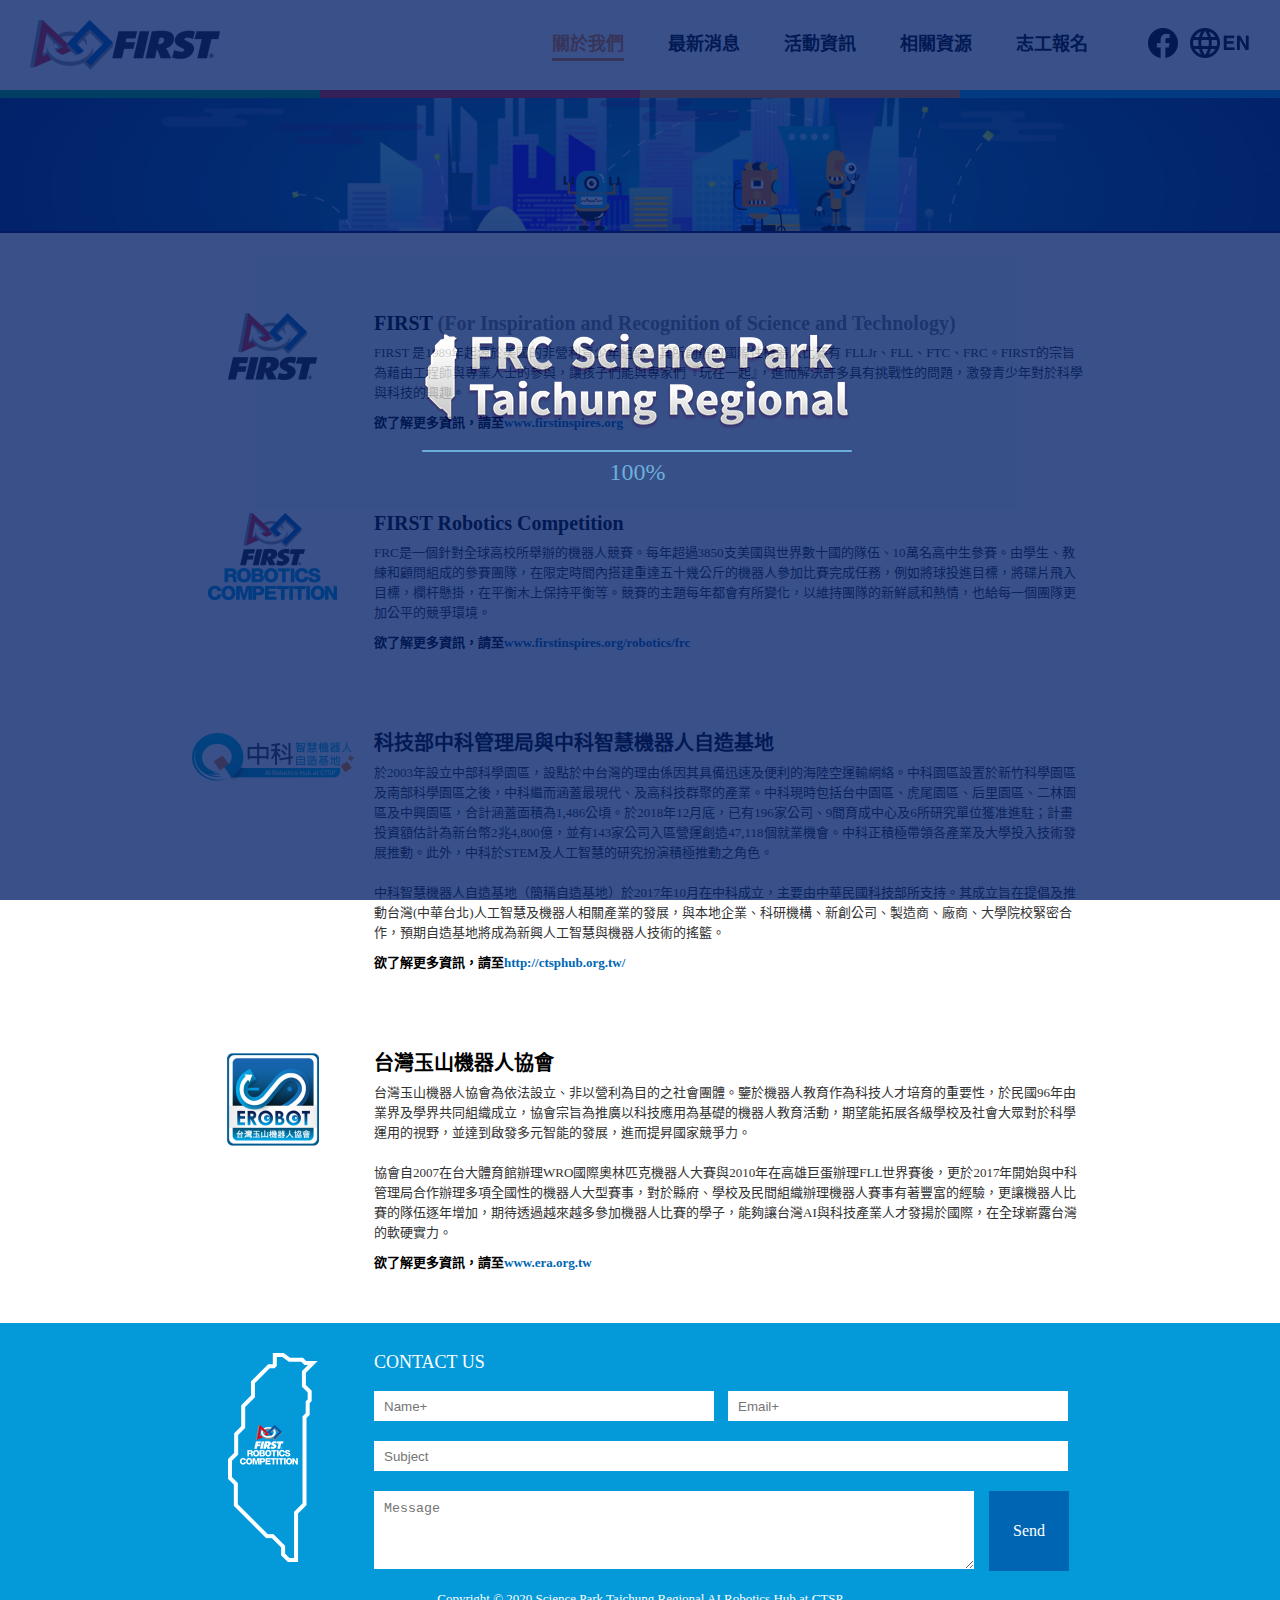
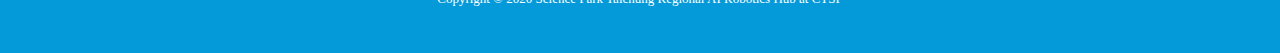
==== commit 72875c29: "Merge branch 'master' of https://github.com/peini93/frc" ====
--- a/about.html
+++ b/about.html
@@ -24,7 +24,7 @@
       alt="Science Park Taichung Regional">
   </a>
   <div class="icon">
-    <a href="#" class="fb"></a>
+    <a href="https://m.facebook.com/ESUNRA/" target="_blank" class="fb"></a>
     <a href="about_en.html" class="en"></a>
   </div>
   <ul>
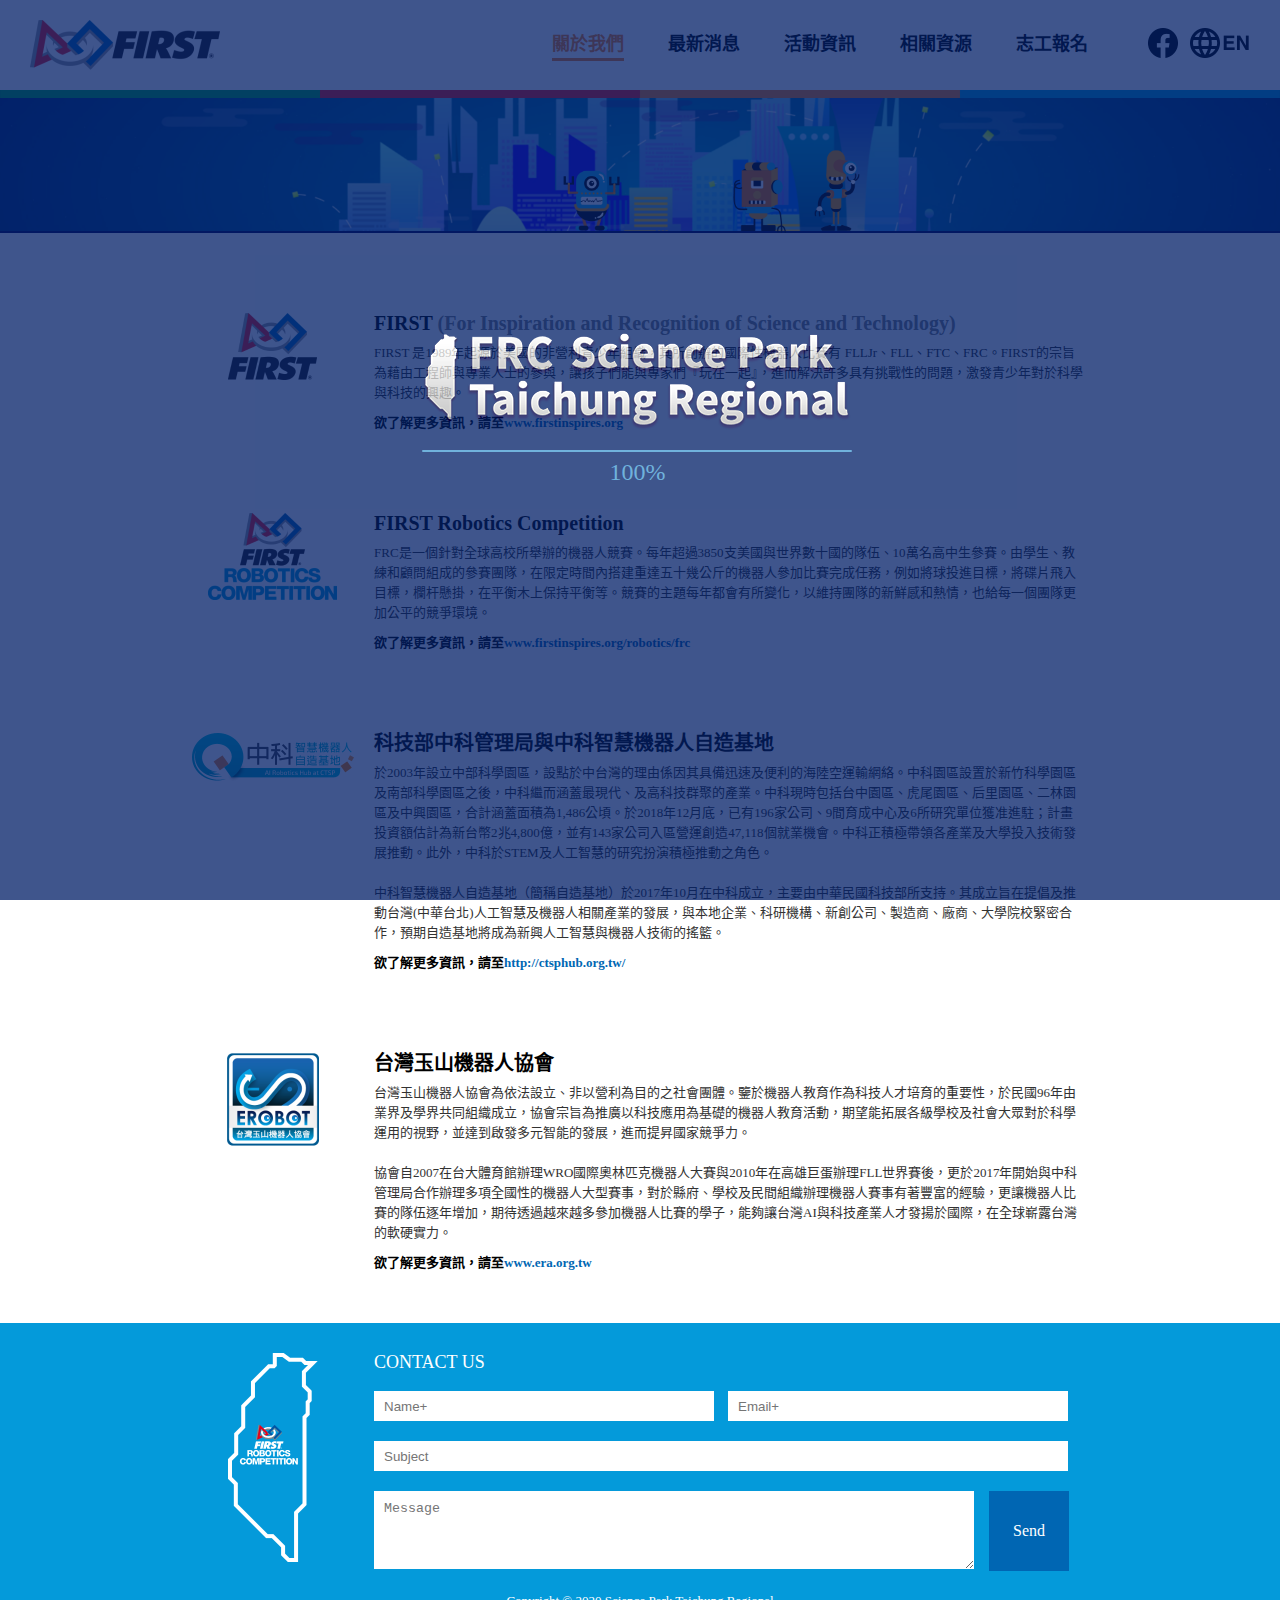
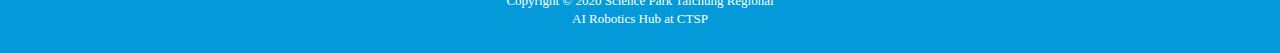
==== commit 10415be9: "修改" ====
--- a/about.html
+++ b/about.html
@@ -96,7 +96,7 @@
       <a href="javascript:;">Send</a>
     </div>
   </div>
-  <div class="footer">Copyright © 2020 Science Park Taichung Regional AI Robotics Hub at CTSP</div>
+ <div class="footer">Copyright © 2020 Science Park Taichung Regional <br>AI Robotics Hub at CTSP</div>
 </div>
 <div class="gotop" title="gotop">
   <a href="javascript:;">TOP</a>
--- a/css/style.css
+++ b/css/style.css
@@ -319,7 +319,7 @@
   position: absolute;
   background: url(../img/lights.png@2x.png) 0 0 no-repeat;
   left: 50%;
-  top: 28%;
+  top: 30%;
   margin-left: -540px;
   overflow: hidden;
 }
@@ -1000,6 +1000,7 @@
   color: #ffffff;
   margin: 20px auto;
   display: inline-block;
+  line-height: 18px;
 }
 
 .gotop {
